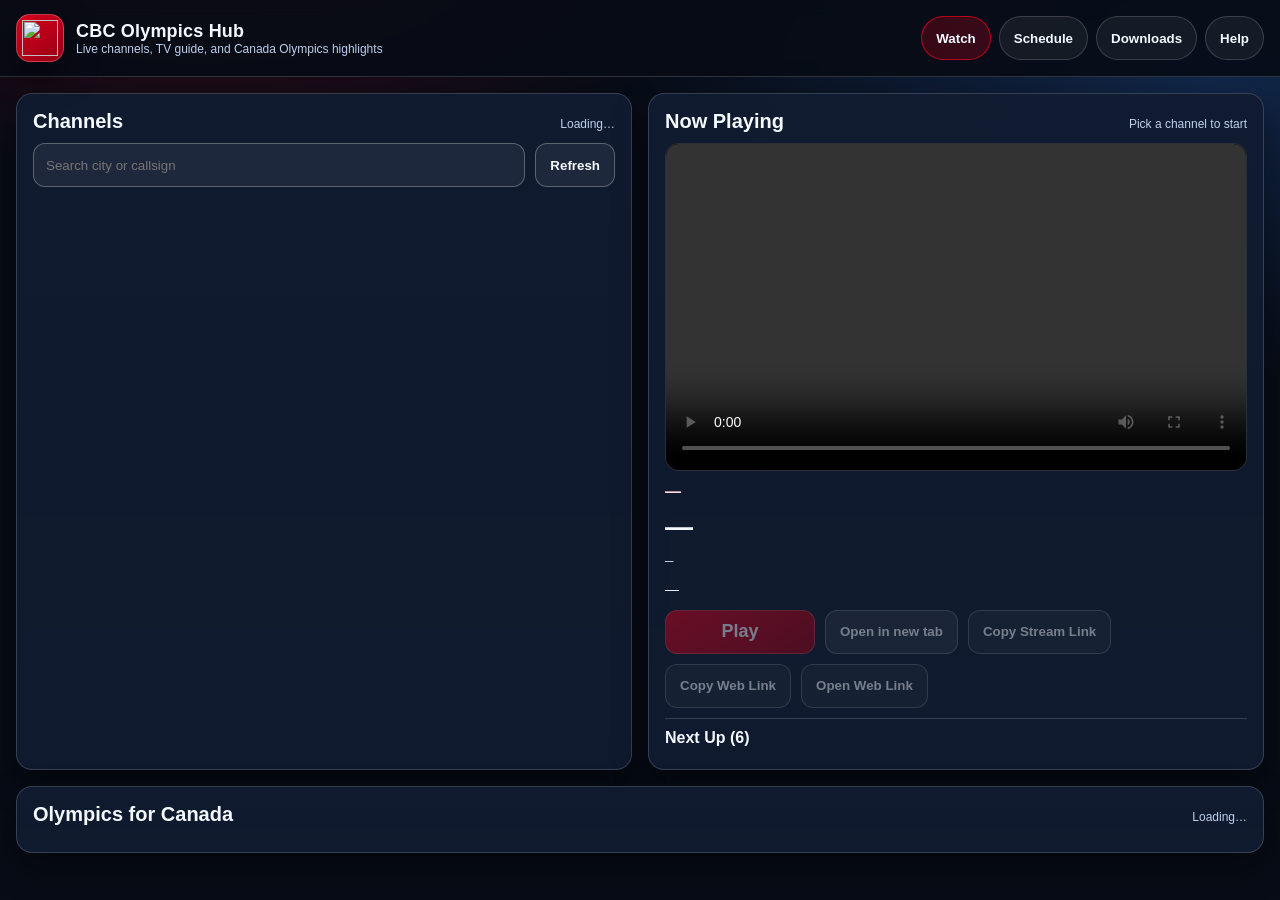
==== web/cbc/index.html @ 68fcfb1a "updates" ====
<!doctype html>
<html lang="en">
<head>
  <meta charset="utf-8" />
  <meta name="viewport" content="width=device-width,initial-scale=1,viewport-fit=cover" />
  <title>CBC Olympics Hub</title>
  <link rel="stylesheet" href="../css/cbc.css" />
</head>
<body>
  <a class="skip" href="#main">Skip to content</a>

  <header class="topbar" data-nav>
    <div class="brand">
      <div class="brand-mark" aria-hidden="true"><img src="../../assets/cbc/cbc_logo.svg" alt="" /></div>
      <div class="brand-text">
        <div class="brand-title">CBC Olympics Hub</div>
        <div class="brand-sub">Live channels, TV guide, and Canada Olympics highlights</div>
      </div>
    </div>
    <nav class="tabs" aria-label="Sections">
      <button class="tab is-active" data-tab="watch" data-dpad="item" type="button">Watch</button>
      <button class="tab" data-tab="schedule" data-dpad="item" type="button">Schedule</button>
      <button class="tab" data-tab="downloads" data-dpad="item" type="button">Downloads</button>
      <button class="tab" data-tab="help" data-dpad="item" type="button">Help</button>
    </nav>
  </header>

  <main id="main" class="main" data-nav>
    <section class="panel is-active" data-panel="watch" id="panel-watch" aria-label="Watch">
      <div class="grid watch-grid">
        <div class="card">
          <div class="card-h">
            <div class="card-title">Channels</div>
            <div class="card-note" id="channelsMeta">Loading…</div>
          </div>
          <div class="toolbar">
            <input id="q" class="input" type="search" placeholder="Search city or callsign" autocomplete="off" data-dpad="item" />
            <button id="btnRefresh" class="btn" type="button" data-dpad="item">Refresh</button>
          </div>
          <div id="channels" class="channels" aria-live="polite"></div>
        </div>

        <div class="card">
          <div class="card-h">
            <div class="card-title">Now Playing</div>
            <div class="card-note" id="watchHintTop">Pick a channel to start</div>
          </div>

          <div class="player-wrap">
            <video id="streamPlayer" class="player" controls playsinline preload="none"></video>
          </div>

          <div class="now" id="now">
            <div class="now-channel" id="nowChannel">—</div>
            <div class="now-title" id="nowTitle">—</div>
            <div class="now-time" id="nowMeta">—</div>
            <div class="now-desc" id="nowDesc">—</div>

            <div class="actions">
              <button id="btnPlay" class="btn btn-big primary" type="button" data-dpad="item" disabled>Play</button>
              <button id="btnOpenTab" class="btn secondary" type="button" data-dpad="item" disabled>Open in new tab</button>
              <button id="btnCopyStream" class="btn" type="button" data-dpad="item" disabled>Copy Stream Link</button>
              <button id="btnCopyWeb" class="btn" type="button" data-dpad="item" disabled>Copy Web Link</button>
              <button id="btnOpenWeb" class="btn" type="button" data-dpad="item" disabled>Open Web Link</button>
            </div>

            <div id="playbackHint" class="hint hint-warn hidden">
              This stream may not play in browser. Use VLC or an IPTV app.
              <div class="actions" style="margin-top:8px">
                <button id="btnFallbackCopy" class="btn" type="button" data-dpad="item">Open in VLC / IPTV app</button>
                <button id="btnFallbackTab" class="btn" type="button" data-dpad="item">Open in new tab</button>
              </div>
            </div>

            <div class="mini">
              <div class="mini-h">Next Up (6)</div>
              <div id="upNext" class="mini-list"></div>
            </div>
          </div>
        </div>

        <div class="card olympics-card">
          <div class="card-h">
            <div class="card-title">Olympics for Canada</div>
            <div class="card-note" id="olympicsTz">Loading…</div>
          </div>
          <div id="olympicsList" class="olympics-list"></div>
        </div>
      </div>
    </section>

    <section class="panel" data-panel="schedule" id="panel-schedule" aria-label="Schedule">
      <div class="card">
        <div class="card-h">
          <div class="card-title">TV Guide</div>
          <div class="card-note" id="guideMeta">3-hour window</div>
        </div>

        <div class="guide-controls">
          <div class="toolbar">
            <select id="channelPick" class="select" data-dpad="item"></select>
            <select id="dayPick" class="select" data-dpad="item"></select>
            <input id="scheduleSearch" class="input input-small" type="search" placeholder="Filter title or description" data-dpad="item" />
            <button id="btnNow" class="btn" type="button" data-dpad="item">Jump to Now</button>
          </div>

          <div class="toolbar">
            <button id="btnPrevWindow" class="btn" type="button" data-dpad="item">- 30 min</button>
            <button id="btnNextWindow" class="btn" type="button" data-dpad="item">+ 30 min</button>
            <div class="window-range-wrap">
              <label for="windowRange">Time window</label>
              <input id="windowRange" class="range" type="range" min="0" max="1260" step="30" value="0" data-dpad="item" />
            </div>
            <div class="guide-time-readout" id="windowLabel">00:00 - 03:00</div>
          </div>
        </div>

        <div id="guideScroll" class="guide-scroll" tabindex="0" aria-label="TV guide grid">
          <div id="guideCanvas" class="guide-canvas" aria-live="polite"></div>
        </div>
      </div>
    </section>
---- web/css/cbc.css ----
/*
FILE: web/css/cbc.css
VERSION: 3
UPDATED: 2026-02-13T00:00:00Z
CHANGE NOTES:
- Added CBC/Olympics design system, stronger contrast, and visible focus states.
- Added bidirectional-scroll TV guide layout with aligned timeline header and channel rows.
- Improved select/option readability and responsive TV/mobile behavior.
*/
:root{
  --bg:#070c16;
  --bg-soft:#10192c;
  --panel:#111c31;
  --panel-2:#162742;
  --line:rgba(255,255,255,.16);
  --line-strong:rgba(255,255,255,.28);
  --text:#f4f8ff;
  --muted:#bed0eb;
  --cbc-red:#d6001c;
  --cbc-red-2:#970014;
  --focus:#f5c84d;
  --focus-glow:0 0 0 4px rgba(245,200,77,.34);
  --ok:#8df8ba;
  --warn:#ffe49e;
  --row-h:112px;
  --left-col:310px;
  --slot-w:220px;
  --shadow:0 14px 34px rgba(0,0,0,.44);
  --sans:"Segoe UI",Tahoma,Arial,sans-serif;
  --mono:Consolas,"Courier New",monospace;
}

*{box-sizing:border-box}
html,body{height:100%}
body{
  margin:0;
  color:var(--text);
  font-family:var(--sans);
  background:
    radial-gradient(900px 430px at 16% -10%, rgba(214,0,28,.26), transparent 62%),
    radial-gradient(940px 480px at 95% 8%, rgba(37,91,173,.34), transparent 64%),
    linear-gradient(180deg, rgba(7,12,22,.84), rgba(7,12,22,.94)),
    url("../../assets/olympics/bg_winter_photo.jpg") center/cover no-repeat,
    url("../../assets/olympics/bg_winter.svg") center/cover no-repeat,
    var(--bg);
  background-attachment:fixed;
}

.skip{position:absolute;left:-9999px;top:auto}
.skip:focus{
  left:12px;top:12px;z-index:9999;
  padding:10px 12px;border-radius:10px;
  background:#000;color:#fff;
}

.topbar{
  position:sticky;top:0;z-index:40;
  display:flex;justify-content:space-between;align-items:center;gap:12px;
  padding:14px 16px;
  border-bottom:1px solid var(--line);
  background:rgba(7,12,22,.9);
  backdrop-filter:blur(9px);
}
.brand{display:flex;align-items:center;gap:12px;min-width:230px}
.brand-mark{
  width:48px;height:48px;border-radius:14px;
  display:grid;place-items:center;
  border:1px solid rgba(255,255,255,.24);
  background:linear-gradient(145deg,var(--cbc-red),var(--cbc-red-2));
  box-shadow:var(--shadow);
}
.brand-mark img{width:36px;height:36px;object-fit:contain}
.brand-title{font-size:18px;font-weight:800;letter-spacing:.2px}
.brand-sub{font-size:12px;color:var(--muted)}

.tabs{display:flex;gap:8px;flex-wrap:wrap;justify-content:flex-end}
.tab{
  min-height:44px;
  border:1px solid var(--line);
  border-radius:999px;
  background:rgba(255,255,255,.06);
  color:var(--text);
  font-weight:800;
  padding:10px 14px;
  cursor:pointer;
}
.tab.is-active{background:rgba(214,0,28,.24);border-color:rgba(214,0,28,.86)}

.main{padding:16px}
.panel{display:none}
.panel.is-active{display:block}

.grid{display:grid;gap:16px}
.watch-grid{grid-template-columns:minmax(280px,.9fr) minmax(460px,1.2fr) minmax(280px,.9fr)}
.download-grid{grid-template-columns:1fr 1fr}

.card{
  border:1px solid var(--line);
  border-radius:16px;
  background:linear-gradient(180deg,rgba(17,28,49,.95),rgba(17,28,49,.9));
  box-shadow:var(--shadow);
  padding:16px;
}
.card-h{display:flex;justify-content:space-between;align-items:baseline;gap:10px;margin-bottom:10px}
.card-title{font-size:20px;font-weight:800}
.card-note{font-size:12px;color:var(--muted)}

.toolbar{display:flex;gap:10px;flex-wrap:wrap;align-items:center;margin:10px 0 12px}
.input,.select,.btn,.range{
  min-height:44px;
  border:1px solid var(--line-strong);
  border-radius:12px;
  color:var(--text);
  background:rgba(255,255,255,.06);
}
.input,.select{padding:10px 12px}
.input{min-width:210px;flex:1}
.input-small{flex:1 1 260px}
.select{min-width:200px}

.select:focus,.input:focus,.btn:focus{outline:none}
.select option,.select optgroup{
  background:#0c1526;
  color:#f3f8ff;
}

.btn{
  font-weight:800;
  padding:10px 14px;
  cursor:pointer;
  text-decoration:none;
  display:inline-grid;
  place-items:center;
}
.btn.primary{
  border-color:rgba(255,255,255,.2);
  background:linear-gradient(145deg,var(--cbc-red),var(--cbc-red-2));
}
.btn.secondary{background:rgba(255,255,255,.1)}
.btn-big{min-width:150px;font-size:18px}
.btn:disabled{opacity:.45;cursor:not-allowed}

:focus{outline:none}
:focus-visible{
  outline:3px solid var(--focus);
  outline-offset:2px;
  box-shadow:var(--focus-glow);
}

.channels{display:grid;gap:10px;max-height:70vh;overflow-y:auto;overflow-x:hidden;padding-right:4px}
.ch{
  width:100%;text-align:left;
  display:flex;align-items:flex-start;gap:11px;
  border:1px solid var(--line);
  border-radius:14px;
  background:rgba(0,0,0,.22);
  color:var(--text);
  padding:11px 12px;
  cursor:pointer;
}
.ch:hover{background:rgba(214,0,28,.16)}
.ch.is-active{border-color:rgba(245,200,77,.9);background:rgba(245,200,77,.11)}
.ch-logo{
  width:48px;height:48px;flex-shrink:0;
  border-radius:12px;overflow:hidden;
  background:rgba(255,255,255,.1);
  display:grid;place-items:center;
}
.ch-logo img{width:100%;height:100%;object-fit:cover}
.ch-txt{display:flex;flex-direction:column;gap:3px;min-width:0;flex:1}
.ch-name{font-weight:800;line-height:1.2}
.ch-sub{font-size:12px;color:var(--muted);white-space:nowrap;overflow:hidden;text-overflow:ellipsis}
.ch-meta{display:grid;gap:2px;font-size:12px;color:#dce6fa}
.live-badge{
  margin-left:auto;
  font-size:11px;font-weight:800;
  border:1px solid rgba(141,248,186,.45);
  color:var(--ok);
  border-radius:999px;
  padding:5px 8px;
}

.player-wrap{border:1px solid var(--line);border-radius:14px;overflow:hidden;background:#02060f;margin-bottom:12px}
.player{display:block;width:100%;aspect-ratio:16/9;background:#000}
.now{display:grid;gap:10px}
.now-channel{font-weight:800;color:#ffd8de}
.now-title{font-size:28px;font-weight:900;line-height:1.15}
.now-time{font-family:var(--mono);color:var(--muted);font-size:14px}
.now-desc{font-size:14px;line-height:1.45;color:#e5eeff}
.actions{display:flex;flex-wrap:wrap;gap:10px}
.mini{border-top:1px solid var(--line);padding-top:10px}
.mini-h{font-weight:800;margin-bottom:6px}
.mini-list{display:grid;gap:8px}
.mini-item{
  width:100%;
  display:flex;justify-content:space-between;gap:10px;align-items:flex-start;
  border:1px solid var(--line);
  border-radius:10px;
  background:rgba(255,255,255,.06);
  color:var(--text);
  padding:8px 10px;
  cursor:pointer;
}
.mini-item .t{font-weight:700}
.mini-item .m{font-size:12px;font-family:var(--mono);color:var(--muted)}

.hint{font-size:13px;color:var(--muted);line-height:1.45}
.hint-warn{
  border:1px solid rgba(245,200,77,.45);
  background:rgba(245,200,77,.12);
  color:var(--warn);
  padding:10px;border-radius:12px;
}

.olympics-list{display:grid;gap:10px}
.ol-day{border:1px solid var(--line);border-radius:12px;background:rgba(0,0,0,.22);padding:10px}
.ol-day h4{margin:0 0 8px 0;font-size:15px}
.ol-item{display:grid;gap:2px;padding:8px 0;border-top:1px dashed rgba(255,255,255,.2)}
.ol-item:first-child{border-top:none;padding-top:0}
.ol-time{font-family:var(--mono);font-size:12px;color:#ffd9df}
.ol-title{font-weight:700}
.ol-meta{font-size:12px;color:var(--muted)}

.guide-controls{display:grid;gap:10px}
.window-range-wrap{
  display:flex;align-items:center;gap:8px;
  border:1px solid var(--line);
  border-radius:12px;
  min-height:44px;
  padding:0 8px;
  background:rgba(255,255,255,.05);
}
.window-range-wrap label{font-size:12px;color:var(--muted);white-space:nowrap}
.range{width:220px}
.guide-time-readout{font-family:var(--mono);font-size:13px;color:var(--muted);padding:0 4px;min-width:150px}

.guide-scroll{
  border:1px solid var(--line);
  border-radius:14px;
  max-height:68vh;
  overflow:auto;
  background:rgba(0,0,0,.24);
  scrollbar-gutter:stable both-edges;
}
.guide-scroll::-webkit-scrollbar{height:12px;width:12px}
.guide-scroll::-webkit-scrollbar-thumb{background:rgba(255,255,255,.32);border-radius:10px}
.guide-scroll::-webkit-scrollbar-track{background:rgba(255,255,255,.08)}

.guide-canvas{
  min-width:calc(var(--left-col) + (6 * var(--slot-w)));
}
.guide-head,
.guide-row{
  display:grid;
  grid-template-columns:var(--left-col) calc(6 * var(--slot-w));
}
.guide-head{
  position:sticky;top:0;z-index:5;
  background:rgba(9,14,25,.98);
  border-bottom:1px solid var(--line);
}
.guide-corner,
.guide-channel{
  position:sticky;left:0;z-index:4;
  border-right:1px solid var(--line);
  background:rgba(15,24,42,.98);
}
.guide-corner{padding:12px;font-weight:800;z-index:6}
.guide-times{display:grid;grid-template-columns:repeat(6,var(--slot-w))}
.time-tick{
  padding:12px 10px;
  border-left:1px dashed rgba(255,255,255,.22);
  color:var(--muted);
  font-family:var(--mono);
  font-size:12px;
}

.guide-row{height:var(--row-h);border-bottom:1px solid var(--line)}
.guide-channel{display:flex;gap:10px;align-items:flex-start;padding:10px}
.guide-channel img{width:44px;height:44px;border-radius:10px;background:rgba(255,255,255,.1)}
.g-main{display:grid;gap:2px;min-width:0}
.g-city{font-weight:800;line-height:1.1}
.g-call{font-size:12px;color:var(--muted)}
.g-now,.g-next{font-size:12px;line-height:1.25;color:#dce8ff;white-space:nowrap;overflow:hidden;text-overflow:ellipsis;max-width:220px}
.g-now b,.g-next b{color:#ffdde2}

.guide-track{
  position:relative;
  background:
    repeating-linear-gradient(
      to right,
      transparent,
      transparent calc(var(--slot-w) - 1px),
      rgba(255,255,255,.18) calc(var(--slot-w) - 1px),
      rgba(255,255,255,.18) var(--slot-w)
    );
}
.prog-tile{
  position:absolute;
  top:10px;
  height:calc(var(--row-h) - 20px);
  border:1px solid rgba(255,255,255,.24);
  border-radius:10px;
  background:linear-gradient(145deg,rgba(214,0,28,.34),rgba(214,0,28,.14));
  color:var(--text);
  padding:8px;
  text-align:left;
  overflow:hidden;
  cursor:pointer;
}
.prog-tile.dim{opacity:.25}
.prog-tile:hover{background:linear-gradient(145deg,rgba(245,200,77,.35),rgba(214,0,28,.22))}
.tile-title{display:block;font-weight:800;line-height:1.2;white-space:nowrap;overflow:hidden;text-overflow:ellipsis}
.tile-time{display:block;margin-top:4px;font-size:12px;font-family:var(--mono);color:#ffeef2}

.no-match-tile{
  position:absolute;left:8px;top:10px;
  height:calc(var(--row-h) - 20px);
  width:calc(100% - 16px);
  border:1px dashed rgba(255,255,255,.22);
  border-radius:10px;
  color:var(--muted);
  display:grid;place-items:center;
  font-size:12px;
  background:rgba(255,255,255,.03);
}

.dl{display:grid;gap:10px}
.dl-row{
  display:grid;
  grid-template-columns:150px 1fr auto;
  gap:10px;
  align-items:center;
  border:1px solid var(--line);
  border-radius:14px;
  background:rgba(0,0,0,.23);
  padding:12px;
}
.dl-k{font-weight:800}
.dl-v code{font-family:var(--mono);word-break:break-all}

.help ol{margin:0;padding-left:20px}
.help li{margin:8px 0}

.toast{
  position:fixed;left:50%;bottom:16px;transform:translateX(-50%);
  border:1px solid rgba(255,255,255,.22);
  border-radius:12px;
  background:rgba(0,0,0,.8);
  color:var(--text);
  padding:10px 12px;
  opacity:0;pointer-events:none;
  transition:opacity .2s ease;
}
.toast.show{opacity:1}
.hidden{display:none !important}

@media (max-width:1280px){
  .watch-grid{grid-template-columns:1fr 1fr}
  .watch-grid .olympics-card{grid-column:1 / -1}
}

@media (max-width:980px){
  .download-grid{grid-template-columns:1fr}
  .watch-grid{grid-template-columns:1fr}
  .guide-scroll{max-height:62vh}
}

@media (max-width:760px){
  .topbar{flex-direction:column;align-items:stretch}
  .tabs{justify-content:flex-start}
  .tab{flex:1 1 calc(50% - 8px);text-align:center}
  .main{padding:12px}
  .card{padding:12px}
  .toolbar{gap:8px}
  .input,.select,.btn,.window-range-wrap{width:100%}
  .range{width:100%}
  .guide-time-readout{padding-left:0}
  .guide-canvas{min-width:calc(220px + (6 * 190px))}
  .guide-head,.guide-row{grid-template-columns:220px calc(6 * 190px)}
  .guide-times{grid-template-columns:repeat(6,190px)}
  .dl-row{grid-template-columns:1fr}
  .now-title{font-size:24px}
}
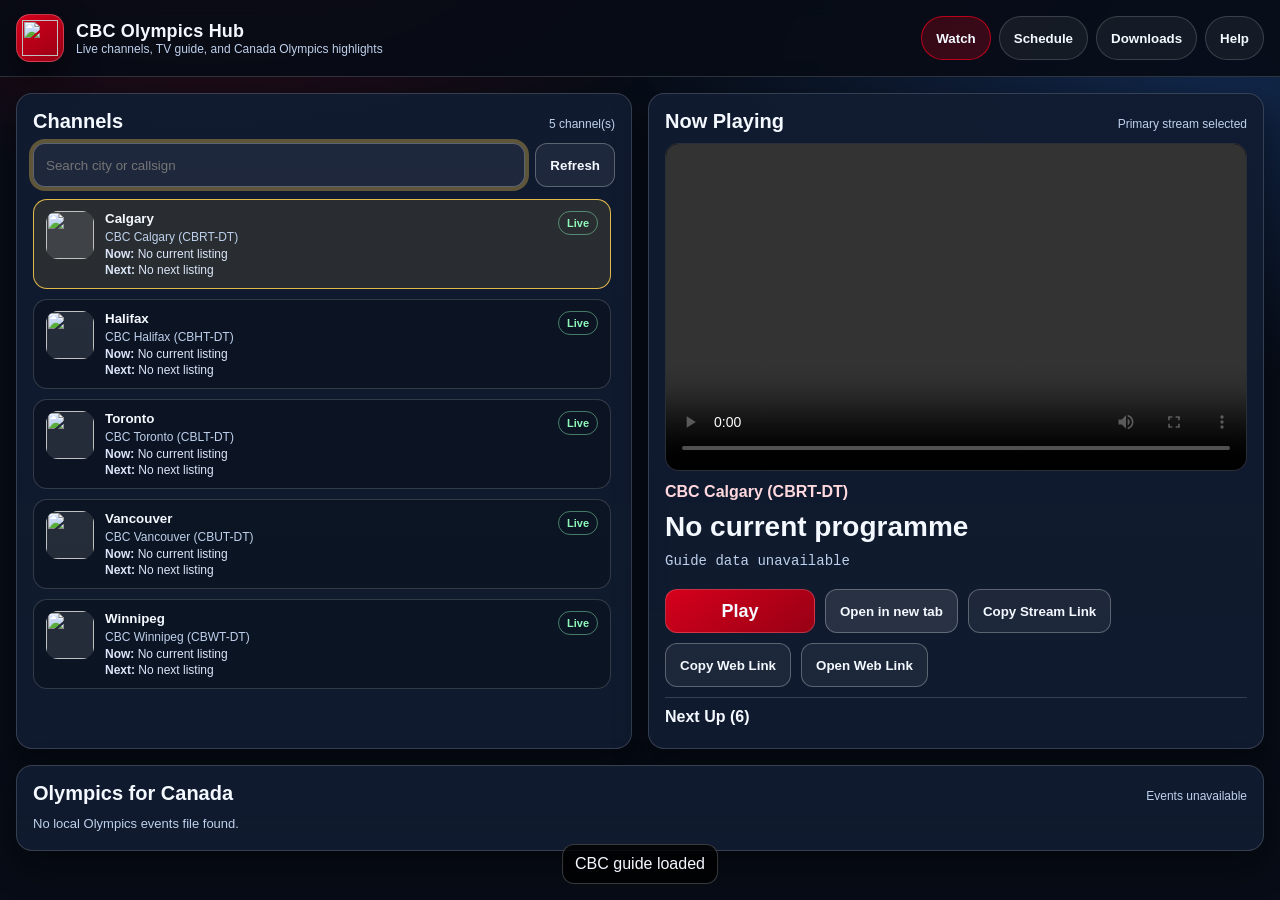
==== commit 44ab09c1: "update" ====
--- a/web/cbc/index.html
+++ b/web/cbc/index.html
@@ -121,3 +121,865 @@
         </div>
       </div>
     </section>
+    <section class="panel" data-panel="downloads" id="panel-downloads" aria-label="Downloads">
+      <div class="grid download-grid">
+        <div class="card">
+          <div class="card-h">
+            <div class="card-title">Use in IPTV App</div>
+            <div class="card-note">Copy these two links into your app</div>
+          </div>
+          <div class="dl">
+            <div class="dl-row">
+              <div class="dl-k">Playlist</div>
+              <div class="dl-v"><code id="m3uUrl">—</code></div>
+              <button class="btn" id="copyM3u" type="button" data-dpad="item">Copy Playlist</button>
+            </div>
+            <div class="dl-row">
+              <div class="dl-k">Guide</div>
+              <div class="dl-v"><code id="epgUrl">—</code></div>
+              <button class="btn" id="copyEpg" type="button" data-dpad="item">Copy Guide</button>
+            </div>
+            <div class="dl-row">
+              <div class="dl-k">VLC list</div>
+              <div class="dl-v"><code id="vlcUrl">IPTV/CBC_Channels_for_VLC.txt</code></div>
+              <button class="btn" id="copyVlc" type="button" data-dpad="item">Copy VLC List</button>
+            </div>
+          </div>
+        </div>
+
+        <div class="card">
+          <div class="card-h">
+            <div class="card-title">Download Pack</div>
+            <div class="card-note">Includes playlist, guide, and VLC list</div>
+          </div>
+          <div class="dl">
+            <div id="zipRow" class="dl-row hidden">
+              <div class="dl-k">ZIP pack</div>
+              <div class="dl-v"><code id="zipUrl">IPTV/CBC_Pack.zip</code></div>
+              <a class="btn" href="../../IPTV/CBC_Pack.zip" id="downloadZip" download data-dpad="item">Download ZIP pack</a>
+            </div>
+            <div id="zipMissing" class="hint">ZIP pack is not present yet. Run your generator scripts, then refresh.</div>
+          </div>
+        </div>
+      </div>
+    </section>
+
+    <section class="panel" data-panel="help" id="panel-help" aria-label="Help">
+      <div class="card">
+        <div class="card-h">
+          <div class="card-title">Help</div>
+          <div class="card-note">Remote, keyboard, touch, and event editing</div>
+        </div>
+        <div class="help">
+          <ol>
+            <li>Use Watch to pick a city and press Play.</li>
+            <li>Use Schedule for a TV-guide grid. Arrow keys move through shows; Enter opens Watch.</li>
+            <li>Press Esc in Watch to jump back to the last show tile.</li>
+            <li>If browser playback fails, use Copy Stream Link in VLC or your IPTV app.</li>
+            <li>Edit Olympics events in <code>assets/olympics/canada_events.json</code> (Today/Tomorrow sections).</li>
+          </ol>
+        </div>
+      </div>
+    </section>
+  </main>
+
+  <div class="toast" id="toast" role="status" aria-live="polite"></div>
+
+  <script src="../js/xmltv.js"></script>
+  <script src="../js/m3u.js"></script>
+  <script src="../js/dpad_nav.js"></script>
+  <script>
+    (function () {
+      const PATH_XML = "../../IPTV/CBC_Canada.xml";
+      const PATH_M3U = "../../IPTV/CBC_Canada.m3u";
+      const PATH_VLC = "../../IPTV/CBC_Channels_for_VLC.txt";
+      const PATH_ZIP = "../../IPTV/CBC_Pack.zip";
+      const PATH_EVENTS = "../../assets/olympics/canada_events.json";
+
+      const WINDOW_MINUTES = 180;
+      const STEP_MINUTES = 30;
+      const SLOT_WIDTH = 220;
+      const ROW_HEIGHT = 112;
+
+      const LOGOS = {
+        "cbc.canada.cblt-dt": "../../assets/cbc/cbc_toronto.svg",
+        "cbc.canada.cbut-dt": "../../assets/cbc/cbc_vancouver.svg",
+        "cbc.canada.cbht-dt": "../../assets/cbc/cbc_halifax.svg",
+        "cbc.canada.cbwt-dt": "../../assets/cbc/cbc_winnipeg.svg",
+        "cbc.canada.cbrt-dt": "../../assets/cbc/cbc_calgary.svg"
+      };
+
+      const $ = (id) => document.getElementById(id);
+      const state = {
+        channelsById: {},
+        programmesByChannel: {},
+        m3uItems: [],
+        m3uById: {},
+        days: [],
+        fmtTime: (d) => d.toLocaleTimeString([], { hour: "2-digit", minute: "2-digit" }),
+        channelIds: [],
+        activeChannelId: "",
+        selectedDay: "",
+        guideChannelFilter: "all",
+        search: "",
+        windowStartMinute: 0,
+        lastTileFocus: null,
+        focusedFromSchedule: false,
+        pendingFocus: null,
+        eventsData: null
+      };
+
+      const toast = $("toast");
+
+      function showToast(msg) {
+        toast.textContent = msg;
+        toast.classList.add("show");
+        setTimeout(() => toast.classList.remove("show"), 1600);
+      }
+
+      function escapeHtml(value) {
+        return String(value || "")
+          .replaceAll("&", "&amp;")
+          .replaceAll("<", "&lt;")
+          .replaceAll(">", "&gt;")
+          .replaceAll('"', "&quot;")
+          .replaceAll("'", "&#039;");
+      }
+
+      function setTab(name) {
+        document.querySelectorAll(".tab").forEach((b) => b.classList.toggle("is-active", b.dataset.tab === name));
+        document.querySelectorAll(".panel").forEach((p) => p.classList.toggle("is-active", p.dataset.panel === name));
+        const panel = document.querySelector('.panel[data-panel="' + name + '"]');
+        const first = panel ? panel.querySelector('[data-dpad="item"]') : null;
+        if (first) first.focus();
+      }
+
+      function parseNameParts(name) {
+        const m = String(name || "").match(/^CBC\s+(.+?)\s+\(([^)]+)\)/i);
+        if (!m) return { city: name || "CBC", callsign: "" };
+        return { city: m[1], callsign: m[2] };
+      }
+
+      function minuteLabel(minute) {
+        const d = new Date();
+        d.setHours(Math.floor(minute / 60), minute % 60, 0, 0);
+        return d.toLocaleTimeString([], { hour: "numeric", minute: "2-digit" });
+      }
+
+      function minutesOfDay(date) {
+        return date.getHours() * 60 + date.getMinutes();
+      }
+
+      function alignToStep(minute) {
+        const max = (24 * 60) - WINDOW_MINUTES;
+        const v = Math.floor(minute / STEP_MINUTES) * STEP_MINUTES;
+        return Math.max(0, Math.min(max, v));
+      }
+
+      function currentDayKey() {
+        const n = new Date();
+        return n.getFullYear() + "-" + String(n.getMonth() + 1).padStart(2, "0") + "-" + String(n.getDate()).padStart(2, "0");
+      }
+
+      function visibleChannelIds() {
+        return state.guideChannelFilter === "all" ? state.channelIds.slice(0, 5) : [state.guideChannelFilter];
+      }
+
+      function selectedGuideChannelId() {
+        if (state.guideChannelFilter !== "all") return state.guideChannelFilter;
+        return state.activeChannelId || visibleChannelIds()[0] || "";
+      }
+
+      async function fetchText(url) {
+        const r = await fetch(url, { cache: "no-store" });
+        if (!r.ok) throw new Error("HTTP " + r.status + " for " + url);
+        return r.text();
+      }
+
+      async function fetchJson(url) {
+        const r = await fetch(url, { cache: "no-store" });
+        if (!r.ok) throw new Error("HTTP " + r.status + " for " + url);
+        return r.json();
+      }
+
+      async function copyText(text, message) {
+        try {
+          await navigator.clipboard.writeText(text);
+          showToast(message);
+        } catch (err) {
+          showToast("Copy failed");
+        }
+      }
+
+      function buildDeepLink(channelId, autoPlay) {
+        const base = window.location.origin + window.location.pathname;
+        const params = new URLSearchParams();
+        params.set("ch", channelId);
+        if (autoPlay) params.set("play", "1");
+        return base + "?" + params.toString();
+      }
+      function pickCurrentAndNext(channelId) {
+        const list = state.programmesByChannel[channelId] || [];
+        const now = new Date();
+        const current = list.find((p) => p.start <= now && p.stop > now) || null;
+        const next = list.filter((p) => p.start >= now).slice(0, 6);
+        return { current, next };
+      }
+
+      function pickNowNextForDay(channelId, dayKey) {
+        const list = (state.programmesByChannel[channelId] || []).filter((p) => p.startKey === dayKey);
+        const now = new Date();
+        const current = list.find((p) => p.start <= now && p.stop > now) || list[0] || null;
+        const next = list.find((p) => current && p.start >= current.stop) || list[1] || null;
+        return { current, next };
+      }
+
+      function ensureTileVisible(tile) {
+        const scroller = $("guideScroll");
+        if (!tile || !scroller) return;
+
+        const tileRect = tile.getBoundingClientRect();
+        const scRect = scroller.getBoundingClientRect();
+
+        if (tileRect.left < scRect.left + 8) {
+          scroller.scrollLeft -= (scRect.left + 8 - tileRect.left);
+        } else if (tileRect.right > scRect.right - 8) {
+          scroller.scrollLeft += (tileRect.right - (scRect.right - 8));
+        }
+
+        if (tileRect.top < scRect.top + 46) {
+          scroller.scrollTop -= (scRect.top + 46 - tileRect.top);
+        } else if (tileRect.bottom > scRect.bottom - 8) {
+          scroller.scrollTop += (tileRect.bottom - (scRect.bottom - 8));
+        }
+      }
+
+      function focusTileByKey(key) {
+        if (!key) return false;
+        const selector = '.prog-tile[data-channel-id="' + key.channelId + '"][data-start-ms="' + key.startMs + '"]';
+        const el = document.querySelector(selector);
+        if (!el) return false;
+        el.focus();
+        ensureTileVisible(el);
+        return true;
+      }
+
+      function tilesForChannel(channelId) {
+        return Array.from(document.querySelectorAll('.prog-tile[data-channel-id="' + channelId + '"]'));
+      }
+
+      function nearestTile(channelId, startMinute) {
+        const tiles = tilesForChannel(channelId);
+        if (!tiles.length) return null;
+        let best = null;
+        let bestDiff = Number.MAX_SAFE_INTEGER;
+        for (const tile of tiles) {
+          const diff = Math.abs(Number(tile.dataset.startMinute || "0") - startMinute);
+          if (diff < bestDiff) {
+            bestDiff = diff;
+            best = tile;
+          }
+        }
+        return best;
+      }
+
+      function shiftWindow(delta) {
+        state.windowStartMinute = alignToStep(state.windowStartMinute + delta);
+        renderGuide();
+      }
+
+      function renderChannels(filterText) {
+        const filter = String(filterText || "").toLowerCase().trim();
+        const wrap = $("channels");
+        wrap.innerHTML = "";
+        let shown = 0;
+
+        for (const id of state.channelIds) {
+          const ch = state.channelsById[id];
+          if (!ch) continue;
+          const p = parseNameParts(ch.name);
+          const hay = (ch.name + " " + id + " " + p.city + " " + p.callsign).toLowerCase();
+          if (filter && !hay.includes(filter)) continue;
+
+          const nowNext = pickCurrentAndNext(id);
+          const nowText = nowNext.current ? (state.fmtTime(nowNext.current.start) + " " + nowNext.current.title) : "No current listing";
+          const nextText = nowNext.next[0] ? (state.fmtTime(nowNext.next[0].start) + " " + nowNext.next[0].title) : "No next listing";
+
+          const btn = document.createElement("button");
+          btn.type = "button";
+          btn.className = "ch" + (id === state.activeChannelId ? " is-active" : "");
+          btn.dataset.channelId = id;
+          btn.setAttribute("data-dpad", "item");
+          btn.innerHTML =
+            '<span class="ch-logo"><img src="' + escapeHtml(LOGOS[id] || "../../assets/cbc/channel_placeholder.svg") + '" alt=""></span>' +
+            '<span class="ch-txt"><span class="ch-name">' + escapeHtml(p.city) + '</span>' +
+            '<span class="ch-sub">CBC ' + escapeHtml(p.city) + (p.callsign ? (" (" + escapeHtml(p.callsign) + ")") : "") + '</span>' +
+            '<span class="ch-meta"><span><b>Now:</b> ' + escapeHtml(nowText) + '</span><span><b>Next:</b> ' + escapeHtml(nextText) + '</span></span></span>' +
+            '<span class="live-badge">Live</span>';
+          wrap.appendChild(btn);
+          shown++;
+        }
+
+        $("channelsMeta").textContent = shown + " channel(s)";
+      }
+
+      function updateWatchActions(channelId, stream) {
+        const btnPlay = $("btnPlay");
+        const btnOpenTab = $("btnOpenTab");
+        const btnCopyStream = $("btnCopyStream");
+        const btnCopyWeb = $("btnCopyWeb");
+        const btnOpenWeb = $("btnOpenWeb");
+        const btnFallbackCopy = $("btnFallbackCopy");
+        const btnFallbackTab = $("btnFallbackTab");
+
+        const enabled = !!(stream && stream.url);
+        btnPlay.disabled = !enabled;
+        btnOpenTab.disabled = !enabled;
+        btnCopyStream.disabled = !enabled;
+        btnCopyWeb.disabled = !channelId;
+        btnOpenWeb.disabled = !channelId;
+
+        const deepLink = buildDeepLink(channelId, true);
+
+        btnPlay.onclick = () => {
+          if (!enabled) return;
+          startPlayback(stream.url);
+        };
+        btnOpenTab.onclick = () => {
+          if (!enabled) return;
+          window.open(stream.url, "_blank", "noopener,noreferrer");
+        };
+        btnCopyStream.onclick = () => {
+          if (!enabled) return;
+          copyText(stream.url, "Copied stream link");
+        };
+        btnCopyWeb.onclick = () => {
+          if (!channelId) return;
+          copyText(deepLink, "Copied web link");
+        };
+        btnOpenWeb.onclick = () => {
+          if (!channelId) return;
+          window.open(deepLink, "_blank", "noopener,noreferrer");
+        };
+
+        btnFallbackCopy.onclick = () => {
+          if (!enabled) return;
+          copyText(stream.url, "Copied stream link for VLC/IPTV");
+        };
+        btnFallbackTab.onclick = () => {
+          if (!enabled) return;
+          window.open(stream.url, "_blank", "noopener,noreferrer");
+        };
+      }
+
+      function startPlayback(url) {
+        const player = $("streamPlayer");
+        const hint = $("playbackHint");
+        hint.classList.add("hidden");
+        player.src = url;
+        player.load();
+        const p = player.play();
+        if (p && typeof p.catch === "function") {
+          p.catch(() => {
+            hint.classList.remove("hidden");
+          });
+        }
+      }
+
+      function moveFocusToProgramme(channelId, startMs) {
+        const prog = (state.programmesByChannel[channelId] || []).find((p) => p.start.getTime() === startMs);
+        if (!prog) return;
+        state.guideChannelFilter = channelId;
+        $("channelPick").value = channelId;
+        state.selectedDay = prog.startKey;
+        $("dayPick").value = prog.startKey;
+        state.windowStartMinute = alignToStep(minutesOfDay(prog.start) - STEP_MINUTES);
+        state.pendingFocus = { channelId, startMs: String(startMs) };
+        setTab("schedule");
+        renderGuide();
+      }
+
+      function renderNow(channelId) {
+        const ch = state.channelsById[channelId];
+        if (!ch) return;
+
+        const p = parseNameParts(ch.name);
+        const chosen = pickCurrentAndNext(channelId);
+        const current = chosen.current;
+        const stream = (state.m3uById[channelId] || [])[0] || null;
+
+        $("nowChannel").textContent = "CBC " + p.city + (p.callsign ? " (" + p.callsign + ")" : "");
+        $("nowTitle").textContent = current ? current.title : "No current programme";
+        $("nowMeta").textContent = current ? (state.fmtTime(current.start) + " - " + state.fmtTime(current.stop)) : "Guide data unavailable";
+        $("nowDesc").textContent = current ? (current.desc || "No description") : "";
+        $("watchHintTop").textContent = stream ? "Primary stream selected" : "No stream available for this channel";
+
+        updateWatchActions(channelId, stream);
+
+        const up = $("upNext");
+        up.innerHTML = "";
+        for (const item of chosen.next) {
+          const row = document.createElement("button");
+          row.type = "button";
+          row.className = "mini-item";
+          row.setAttribute("data-dpad", "item");
+          row.innerHTML = '<span class="t">' + escapeHtml(item.title) + '</span><span class="m">' + escapeHtml(state.fmtTime(item.start)) + '</span>';
+          row.addEventListener("click", () => {
+            moveFocusToProgramme(channelId, item.start.getTime());
+          });
+          up.appendChild(row);
+        }
+      }
+
+      function onTileKeyDown(e) {
+        const tile = e.currentTarget;
+        const key = e.key;
+
+        if (key === "Enter") {
+          e.preventDefault();
+          openFromSchedule(tile.dataset.channelId, tile.dataset.startMs);
+          return;
+        }
+
+        if (key === "PageDown" || key === "PageUp") {
+          e.preventDefault();
+          const scroller = $("guideScroll");
+          const delta = key === "PageDown" ? (ROW_HEIGHT * 3) : (-ROW_HEIGHT * 3);
+          scroller.scrollTop += delta;
+          return;
+        }
+
+        if (!["ArrowLeft", "ArrowRight", "ArrowUp", "ArrowDown"].includes(key)) return;
+        e.preventDefault();
+        e.stopPropagation();
+        const channelId = tile.dataset.channelId;
+        const startMinute = Number(tile.dataset.startMinute || "0");
+        const rows = visibleChannelIds();
+        const rowIndex = rows.indexOf(channelId);
+
+        if (key === "ArrowLeft" || key === "ArrowRight") {
+          const all = tilesForChannel(channelId)
+            .map((t) => ({ el: t, min: Number(t.dataset.startMinute || "0") }))
+            .sort((a, b) => a.min - b.min);
+
+          const current = Number(tile.dataset.startMinute || "0");
+          const target = key === "ArrowLeft"
+            ? all.filter((x) => x.min < current).pop()
+            : all.find((x) => x.min > current);
+
+          if (target && target.el) {
+            target.el.focus();
+            ensureTileVisible(target.el);
+            return;
+          }
+
+          shiftWindow(key === "ArrowLeft" ? -STEP_MINUTES : STEP_MINUTES);
+          setTimeout(() => {
+            const replacement = nearestTile(channelId, current);
+            if (replacement) {
+              replacement.focus();
+              ensureTileVisible(replacement);
+            }
+          }, 0);
+          return;
+        }
+
+        const nextIndex = key === "ArrowUp" ? rowIndex - 1 : rowIndex + 1;
+        if (nextIndex < 0 || nextIndex >= rows.length) return;
+
+        const nextChannel = rows[nextIndex];
+        const nextTile = nearestTile(nextChannel, startMinute);
+        if (nextTile) {
+          nextTile.focus();
+          ensureTileVisible(nextTile);
+        }
+      }
+
+      function openFromSchedule(channelId, startMs) {
+        state.focusedFromSchedule = true;
+        state.activeChannelId = channelId;
+        state.lastTileFocus = { channelId, startMs: String(startMs || "") };
+        renderChannels($("q").value);
+        renderNow(channelId);
+        setTab("watch");
+        const stream = (state.m3uById[channelId] || [])[0] || null;
+        if (stream && stream.url) startPlayback(stream.url);
+      }
+
+      function findCurrentProgrammeForChannel(channelId) {
+        const list = state.programmesByChannel[channelId] || [];
+        const now = new Date();
+        return list.find((p) => p.start <= now && p.stop > now) || null;
+      }
+
+      function renderGuide() {
+        const day = state.selectedDay;
+        const channels = visibleChannelIds();
+        const search = state.search.toLowerCase().trim();
+        const startMinute = state.windowStartMinute;
+        const endMinute = startMinute + WINDOW_MINUTES;
+
+        const canvas = $("guideCanvas");
+        canvas.innerHTML = "";
+
+        $("windowRange").value = String(startMinute);
+        $("windowLabel").textContent = minuteLabel(startMinute) + " - " + minuteLabel(endMinute);
+        $("guideMeta").textContent = channels.length + " channel(s), " + minuteLabel(startMinute) + " - " + minuteLabel(endMinute);
+
+        const head = document.createElement("div");
+        head.className = "guide-head";
+        head.innerHTML = '<div class="guide-corner">Channels</div><div class="guide-times"></div>';
+        const times = head.querySelector(".guide-times");
+        for (let m = startMinute; m < endMinute; m += STEP_MINUTES) {
+          const tick = document.createElement("div");
+          tick.className = "time-tick";
+          tick.textContent = minuteLabel(m);
+          times.appendChild(tick);
+        }
+        canvas.appendChild(head);
+
+        for (const id of channels) {
+          const row = document.createElement("div");
+          row.className = "guide-row";
+
+          const channel = state.channelsById[id] || { name: id };
+          const np = parseNameParts(channel.name);
+          const rowNowNext = pickNowNextForDay(id, day);
+
+          const left = document.createElement("div");
+          left.className = "guide-channel";
+          left.innerHTML =
+            '<img src="' + escapeHtml(LOGOS[id] || "../../assets/cbc/channel_placeholder.svg") + '" alt="">' +
+            '<div class="g-main">' +
+            '<div class="g-city">' + escapeHtml(np.city) + '</div>' +
+            '<div class="g-call">' + escapeHtml(np.callsign || id) + '</div>' +
+            '<div class="g-now"><b>Now:</b> ' + escapeHtml(rowNowNext.current ? (state.fmtTime(rowNowNext.current.start) + ' ' + rowNowNext.current.title) : 'No listing') + '</div>' +
+            '<div class="g-next"><b>Next:</b> ' + escapeHtml(rowNowNext.next ? (state.fmtTime(rowNowNext.next.start) + ' ' + rowNowNext.next.title) : 'No listing') + '</div>' +
+            '</div>';
+
+          const track = document.createElement("div");
+          track.className = "guide-track";
+
+          const list = (state.programmesByChannel[id] || []).filter((pg) => {
+            if (pg.startKey !== day) return false;
+            const a = minutesOfDay(pg.start);
+            const b = minutesOfDay(pg.stop);
+            return b > startMinute && a < endMinute;
+          });
+
+          let matches = 0;
+          for (const pg of list) {
+            const a = minutesOfDay(pg.start);
+            const b = minutesOfDay(pg.stop);
+            const clipA = Math.max(a, startMinute);
+            const clipB = Math.min(b, endMinute);
+            const leftPx = (clipA - startMinute) * (SLOT_WIDTH / STEP_MINUTES);
+            const widthPx = Math.max((clipB - clipA) * (SLOT_WIDTH / STEP_MINUTES), 24);
+            const hit = !search || (pg.title + " " + (pg.desc || "")).toLowerCase().includes(search);
+            if (hit) matches++;
+
+            const tile = document.createElement("button");
+            tile.type = "button";
+            tile.className = "prog-tile" + (hit ? "" : " dim");
+            tile.setAttribute("data-dpad", "item");
+            tile.dataset.channelId = id;
+            tile.dataset.startMs = String(pg.start.getTime());
+            tile.dataset.startMinute = String(a);
+            tile.style.left = leftPx + "px";
+            tile.style.width = widthPx + "px";
+            tile.innerHTML = '<span class="tile-title">' + escapeHtml(pg.title) + '</span>' +
+                             '<span class="tile-time">' + escapeHtml(state.fmtTime(pg.start)) + ' - ' + escapeHtml(state.fmtTime(pg.stop)) + '</span>';
+            tile.addEventListener("click", () => openFromSchedule(id, String(pg.start.getTime())));
+            tile.addEventListener("focus", () => {
+              state.lastTileFocus = { channelId: id, startMs: String(pg.start.getTime()) };
+              ensureTileVisible(tile);
+            });
+            tile.addEventListener("keydown", onTileKeyDown);
+            track.appendChild(tile);
+          }
+
+          if (!matches && search) {
+            const noMatch = document.createElement("div");
+            noMatch.className = "no-match-tile";
+            noMatch.textContent = "No matching shows for filter";
+            track.appendChild(noMatch);
+          }
+
+          row.append(left, track);
+          canvas.appendChild(row);
+        }
+
+        if (state.pendingFocus && !focusTileByKey(state.pendingFocus)) {
+          state.pendingFocus = null;
+        } else {
+          state.pendingFocus = null;
+        }
+
+        if (!state.lastTileFocus || !focusTileByKey(state.lastTileFocus)) {
+          const first = canvas.querySelector(".prog-tile:not(.dim)") || canvas.querySelector(".prog-tile");
+          if (first) {
+            first.focus();
+            ensureTileVisible(first);
+          }
+        }
+      }
+
+      function tzDateKey(date, timeZone) {
+        const dtf = new Intl.DateTimeFormat("en-CA", {
+          timeZone,
+          year: "numeric",
+          month: "2-digit",
+          day: "2-digit"
+        });
+        const parts = dtf.formatToParts(date);
+        const map = {};
+        for (const p of parts) if (p.type !== "literal") map[p.type] = p.value;
+        return map.year + "-" + map.month + "-" + map.day;
+      }
+
+      function renderOlympicsPanel() {
+        const wrap = $("olympicsList");
+        wrap.innerHTML = "";
+
+        const data = state.eventsData;
+        if (!data || !Array.isArray(data.days)) {
+          $("olympicsTz").textContent = "Events unavailable";
+          wrap.innerHTML = '<div class="hint">No local Olympics events file found.</div>';
+          return;
+        }
+        const tz = data.timezone || "America/Toronto";
+        $("olympicsTz").textContent = tz;
+
+        const todayKey = tzDateKey(new Date(), tz);
+        const tomorrowDate = new Date(Date.now() + 24 * 60 * 60 * 1000);
+        const tomorrowKey = tzDateKey(tomorrowDate, tz);
+
+        const today = data.days.find((d) => d.date === todayKey);
+        const tomorrow = data.days.find((d) => d.date === tomorrowKey);
+
+        const sections = [
+          { title: "Today", item: today, key: todayKey },
+          { title: "Tomorrow", item: tomorrow, key: tomorrowKey }
+        ];
+
+        for (const sec of sections) {
+          const block = document.createElement("div");
+          block.className = "ol-day";
+          const header = document.createElement("h4");
+          header.textContent = sec.title + " - " + sec.key;
+          block.appendChild(header);
+
+          const events = (sec.item && Array.isArray(sec.item.events)) ? sec.item.events : [];
+          if (!events.length) {
+            const none = document.createElement("div");
+            none.className = "hint";
+            none.textContent = "No events listed.";
+            block.appendChild(none);
+          } else {
+            for (const ev of events) {
+              const row = document.createElement("div");
+              row.className = "ol-item";
+              row.innerHTML =
+                '<div class="ol-time">' + escapeHtml(ev.time || "--:--") + '</div>' +
+                '<div class="ol-title">' + escapeHtml((ev.sport || "Sport") + ': ' + (ev.title || "Event")) + '</div>' +
+                '<div class="ol-meta">' + escapeHtml((ev.note || "") + (ev.channelHint ? (' · ' + ev.channelHint) : '')) + '</div>';
+              block.appendChild(row);
+            }
+          }
+
+          wrap.appendChild(block);
+        }
+      }
+
+      function applyDeepLink() {
+        const params = new URLSearchParams(window.location.search);
+        const ch = params.get("ch");
+        const autoPlay = params.get("play") === "1";
+
+        if (ch && state.channelsById[ch]) {
+          state.activeChannelId = ch;
+          renderChannels($("q").value || "");
+          renderNow(ch);
+          if (autoPlay) {
+            const stream = (state.m3uById[ch] || [])[0];
+            if (stream && stream.url) startPlayback(stream.url);
+          }
+        }
+      }
+
+      function jumpToNow() {
+        const nowKey = currentDayKey();
+        const dayPick = $("dayPick");
+        if (Array.from(dayPick.options).some((o) => o.value === nowKey)) {
+          dayPick.value = nowKey;
+          state.selectedDay = nowKey;
+        }
+        state.windowStartMinute = alignToStep(minutesOfDay(new Date()) - STEP_MINUTES);
+
+        const channelId = selectedGuideChannelId();
+        const current = channelId ? findCurrentProgrammeForChannel(channelId) : null;
+        if (current) {
+          state.pendingFocus = { channelId, startMs: String(current.start.getTime()) };
+        }
+
+        renderGuide();
+      }
+
+      function setDownloads() {
+        $("m3uUrl").textContent = PATH_M3U;
+        $("epgUrl").textContent = PATH_XML;
+
+        $("copyM3u").onclick = () => copyText(PATH_M3U, "Copied playlist link");
+        $("copyEpg").onclick = () => copyText(PATH_XML, "Copied guide link");
+        $("copyVlc").onclick = async () => {
+          try {
+            const text = await fetchText(PATH_VLC);
+            copyText(text, "Copied VLC list");
+          } catch (err) {
+            const fallback = state.m3uItems.map((it) => (it.name || it.tvgId || "CBC") + " - " + it.url).join("\n");
+            copyText(fallback, "Copied VLC fallback list");
+          }
+        };
+
+        fetch(PATH_ZIP, { method: "HEAD", cache: "no-store" })
+          .then((r) => {
+            if (r.ok) {
+              $("zipRow").classList.remove("hidden");
+              $("zipMissing").classList.add("hidden");
+            }
+          })
+          .catch(() => {});
+      }
+
+      function wireControls() {
+        $("btnRefresh").addEventListener("click", () => location.reload());
+        $("q").addEventListener("input", (e) => renderChannels(e.target.value));
+
+        $("channels").addEventListener("click", (e) => {
+          const btn = e.target.closest(".ch");
+          if (!btn) return;
+          state.focusedFromSchedule = false;
+          state.activeChannelId = btn.dataset.channelId;
+          renderChannels($("q").value || "");
+          renderNow(state.activeChannelId);
+        });
+
+        $("channelPick").addEventListener("change", (e) => {
+          state.guideChannelFilter = e.target.value;
+          renderGuide();
+        });
+
+        $("dayPick").addEventListener("change", (e) => {
+          state.selectedDay = e.target.value;
+          state.windowStartMinute = state.selectedDay === currentDayKey()
+            ? alignToStep(minutesOfDay(new Date()) - STEP_MINUTES)
+            : 0;
+          renderGuide();
+        });
+
+        $("scheduleSearch").addEventListener("input", (e) => {
+          state.search = e.target.value || "";
+          renderGuide();
+        });
+
+        $("btnPrevWindow").addEventListener("click", () => shiftWindow(-STEP_MINUTES));
+        $("btnNextWindow").addEventListener("click", () => shiftWindow(STEP_MINUTES));
+        $("windowRange").addEventListener("input", (e) => {
+          state.windowStartMinute = Number(e.target.value || "0");
+          renderGuide();
+        });
+        $("btnNow").addEventListener("click", jumpToNow);
+
+        const guideScroll = $("guideScroll");
+        guideScroll.addEventListener("keydown", (e) => {
+          if (e.key === "PageDown" || e.key === "PageUp") {
+            e.preventDefault();
+            guideScroll.scrollTop += e.key === "PageDown" ? (ROW_HEIGHT * 3) : (-ROW_HEIGHT * 3);
+          }
+        });
+
+        document.querySelectorAll(".tab").forEach((t) => {
+          t.addEventListener("click", () => setTab(t.dataset.tab));
+        });
+
+        document.addEventListener("keydown", (e) => {
+          if (e.key !== "Escape") return;
+          const watchPanel = document.querySelector('.panel[data-panel="watch"]');
+          if (!watchPanel || !watchPanel.classList.contains("is-active") || !state.focusedFromSchedule) return;
+          e.preventDefault();
+          setTab("schedule");
+          focusTileByKey(state.lastTileFocus);
+        });
+      }
+
+      function initSelectors() {
+        const cp = $("channelPick");
+        cp.innerHTML = '<option value="all">All channels</option>' +
+          state.channelIds.map((id) => '<option value="' + escapeHtml(id) + '">' + escapeHtml(state.channelsById[id].name || id) + '</option>').join("");
+
+        const dp = $("dayPick");
+        dp.innerHTML = state.days.map((d) => '<option value="' + escapeHtml(d.key) + '">' + escapeHtml(d.label) + '</option>').join("");
+      }
+
+      async function main() {
+        setTab("watch");
+
+        const [xmlText, m3uText] = await Promise.all([fetchText(PATH_XML), fetchText(PATH_M3U)]);
+        const xml = window.XMLTV.parseXmltv(xmlText);
+        const m3u = window.M3U.parseM3u(m3uText);
+
+        state.channelsById = xml.channelsById;
+        state.programmesByChannel = xml.programmesByChannel;
+        state.days = xml.days;
+        state.fmtTime = xml.fmtTime;
+        state.m3uItems = m3u.items;
+
+        state.m3uById = {};
+        for (const it of m3u.items) {
+          if (!it.tvgId) continue;
+          if (!state.m3uById[it.tvgId]) state.m3uById[it.tvgId] = [];
+          state.m3uById[it.tvgId].push(it);
+        }
+
+        state.channelIds = Object.keys(state.channelsById).sort((a, b) => {
+          const an = state.channelsById[a] ? state.channelsById[a].name : a;
+          const bn = state.channelsById[b] ? state.channelsById[b].name : b;
+          return an.localeCompare(bn);
+        });
+
+        state.activeChannelId = state.channelIds[0] || "";
+        state.selectedDay = (state.days[0] && state.days[0].key) || "";
+        state.windowStartMinute = alignToStep(minutesOfDay(new Date()) - STEP_MINUTES);
+
+        initSelectors();
+        wireControls();
+
+        renderChannels("");
+        if (state.activeChannelId) renderNow(state.activeChannelId);
+        renderGuide();
+        setDownloads();
+
+        try {
+          state.eventsData = await fetchJson(PATH_EVENTS);
+        } catch (err) {
+          state.eventsData = null;
+        }
+        renderOlympicsPanel();
+
+        applyDeepLink();
+        showToast("CBC guide loaded");
+      }
+
+      window.addEventListener("DOMContentLoaded", () => {
+        main().catch((err) => {
+          document.body.innerHTML = '<div style="padding:20px;color:#fff;font-family:Arial,sans-serif;">' +
+            '<h2>Failed to load CBC Hub</h2>' +
+            '<pre style="white-space:pre-wrap;color:#ffd54a;">' + escapeHtml(String((err && err.message) || err)) + '</pre>' +
+            '<div>Check that IPTV/CBC_Canada.xml and IPTV/CBC_Canada.m3u are available.</div>' +
+            '</div>';
+        });
+      });
+    })();
+  </script>
+</body>
+</html>
